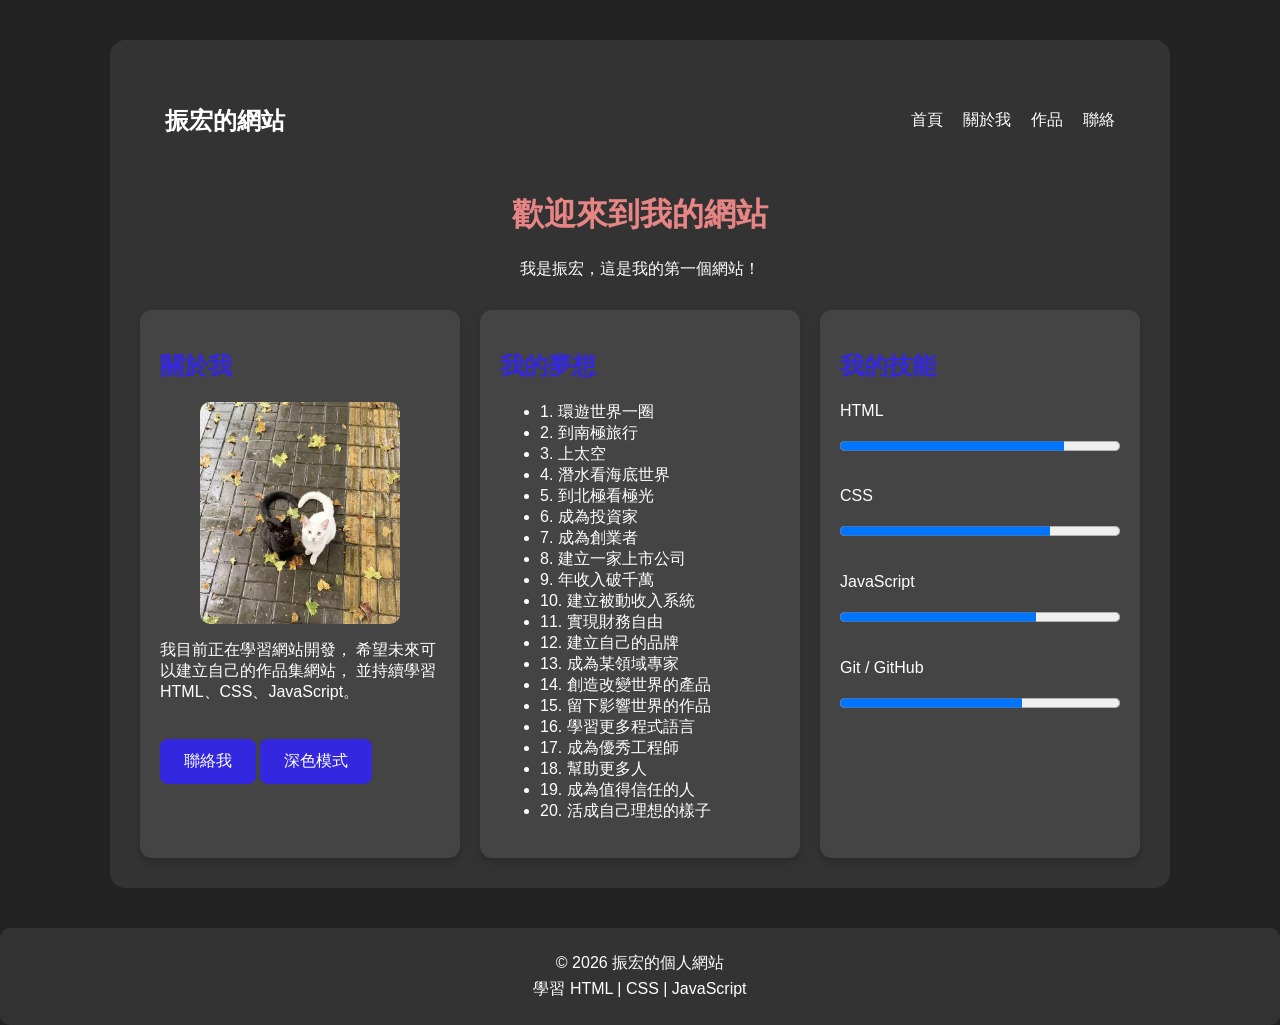
==== index.html @ 37f0db19 "更新網站內容" ====
<!DOCTYPE html>
<html lang="zh-Hant">

<head>

    <meta charset="UTF-8">

    <meta name="description" content="振宏的個人網站，介紹我的學習歷程、作品與程式設計學習方向。">

    <meta name="viewport" content="width=device-width, initial-scale=1.0">

    <title>振宏的個人網站</title>


    <link rel="stylesheet" href="css/style.css">

    <link rel="icon" href="images/adobe.jpg">


</head>


<body class="dark">


<div class="page">


    <!-- 網站上方區域 -->

    <header>


        <nav class="navbar">


            <h2>
                振宏的網站
            </h2>



            <ul>

                <li>
                  <a href="#home">
                        首頁
                    </a>
                </li>


                <li>
                    <a href="about.html">
                        關於我
                    </a>
                </li>


                <li>
                    <a href="projects.html">
                        作品
                    </a>
                </li>


                <li>
                    <a href="contact.html">
                        聯絡
                    </a>
                </li>


            </ul>


        </nav>


    </header>




    <!-- 網站主要內容 -->


    <main>


        <h1 id="home">
            歡迎來到我的網站
        </h1>



        <p class="intro">
            我是振宏，這是我的第一個網站！
        </p>





        <div class="container">



            <!-- 關於我 -->


            <section class="card">


                <h2>
                    關於我
                </h2>



                <img 
                id="profileImg"
                src="images/profile.jpg"
                alt="振宏的照片">



                <p>

                    我目前正在學習網站開發，
                    希望未來可以建立自己的作品集網站，
                    並持續學習 HTML、CSS、JavaScript。

                </p>




                <button id="contactBtn">

                    聯絡我

                </button>



                <button id="darkBtn">

                    深色模式

                </button>



            </section>







            <!-- 我的夢想 -->


            <section class="card">


                <h2>
                    我的夢想
                </h2>



                <ul>


                    <li>1. 環遊世界一圈</li>

                    <li>2. 到南極旅行</li>

                    <li>3. 上太空</li>

                    <li>4. 潛水看海底世界</li>

                    <li>5. 到北極看極光</li>

                    <li>6. 成為投資家</li>

                    <li>7. 成為創業者</li>

                    <li>8. 建立一家上市公司</li>

                    <li>9. 年收入破千萬</li>

                    <li>10. 建立被動收入系統</li>

                    <li>11. 實現財務自由</li>

                    <li>12. 建立自己的品牌</li>

                    <li>13. 成為某領域專家</li>

                    <li>14. 創造改變世界的產品</li>

                    <li>15. 留下影響世界的作品</li>

                    <li>16. 學習更多程式語言</li>

                    <li>17. 成為優秀工程師</li>

                    <li>18. 幫助更多人</li>

                    <li>19. 成為值得信任的人</li>

                    <li>20. 活成自己理想的樣子</li>


                </ul>


            </section>

            <section class="card">

             <h2>我的技能</h2>

             <p>HTML</p>
              <progress value="80" max="100"></progress>

              <p>CSS</p>
              <progress value="75" max="100"></progress>

              <p>JavaScript</p>
             <progress value="70" max="100"></progress>

              <p>Git / GitHub</p>
              <progress value="65" max="100"></progress>

            </section>



        </div>


    </main>




</div>





<!-- 網站底部 -->


<footer>


    <p>
        © 2026 振宏的個人網站
    </p>


    <p>
        學習 HTML | CSS | JavaScript
    </p>


</footer>





<script src="js/script.js"></script>



</body>


</html>
---- css/style.css ----
html {

    scroll-behavior: smooth;

}


body {

    margin: 0;

    background-color: #13cbd8;

    font-family: Arial, sans-serif;

}


/* 外層容器 */

.page {

    width: 90%;

    max-width: 1000px;

    margin: 40px auto;

    background: white;

    padding: 30px;

    border-radius: 15px;

}



h1 {

    text-align: center;

    color: #e78585;

}



h2 {

    color: #3327df;

}



/* 左右排列 */

.container {

    display: flex;

    gap: 20px;

    margin-top: 30px;

}



/* 卡片 */

.card {

    flex: 1;

    background: #f5f5f5;

    padding: 20px;

    border-radius: 12px;

    box-shadow: 0 4px 10px rgba(0,0,0,0.2);

    transition: 0.3s;

}



.card:hover {

    transform: translateY(-8px);

    box-shadow: 0 8px 18px rgba(0,0,0,0.3);

}



/* 圖片 */

img {

    width: 200px;

    display: block;

    margin: auto;

    border-radius: 10px;


    opacity: 0;

    animation: fadeIn 1.5s forwards;

    transition: transform 0.3s;

}



img:hover {

    transform: scale(1.1);

}



/* 圖片淡入 */

@keyframes fadeIn {


    from {

        opacity: 0;

    }


    to {

        opacity: 1;

    }

}



/* 按鈕 */

button {

    margin-top: 20px;

    background: #3327df;

    color: white;

    border: none;

    padding: 12px 24px;

    border-radius: 8px;

    cursor: pointer;

    font-size: 16px;

}



button:hover {

    background: #241ab8;

}



.intro {

    text-align: center;

}



/* 深色模式 */

.dark {

    background-color: #222;

    color: white;

}



.dark .page {

    background-color: #333;

}



.dark .card {

    background-color: #444;

}



/* 導覽列 */

.navbar {

    position: sticky;

    top: 0;

    z-index: 1000;


    display: flex;

    justify-content: space-between;

    align-items: center;


    background-color: #333;

    padding: 15px 25px;

    border-radius: 10px;

}



.navbar h2 {

    color: white;

}



.navbar ul {

    display: flex;

    list-style: none;

    gap: 20px;

}



.navbar a {

    color: white;

    text-decoration: none;

}



.navbar a:hover {

    color: yellow;

}



/* 聯絡表單 */

.contact-form {

    display: flex;

    flex-direction: column;

}



.contact-form input,
.contact-form textarea {


    padding: 12px;

    margin-top: 8px;

    border-radius: 8px;

    border: 1px solid #ccc;

    font-size: 16px;

}



.contact-form textarea {

    height: 120px;

    resize: none;

}



.contact-form button {

    width: 120px;

}



/* Footer */

footer {

    text-align: center;

    margin-top: 40px;

    padding: 20px;

    background-color: #333;

    color: white;

    border-radius: 10px;

}



footer p {

    margin: 5px;

}



/* 手機版 */

@media (max-width:768px) {


    .container {

        flex-direction: column;

    }



    .navbar {

        flex-direction: column;

    }



    .navbar ul {

        flex-direction: column;

        padding: 0;

        text-align: center;

    }



    .page {

        width: 85%;

        padding: 20px;

    }



    img {

        width: 150px;

    }


}

section,
h1 {
    scroll-margin-top: 100px;
}

progress {
    width: 100%;
    height: 20px;
    margin-bottom: 15px;
}
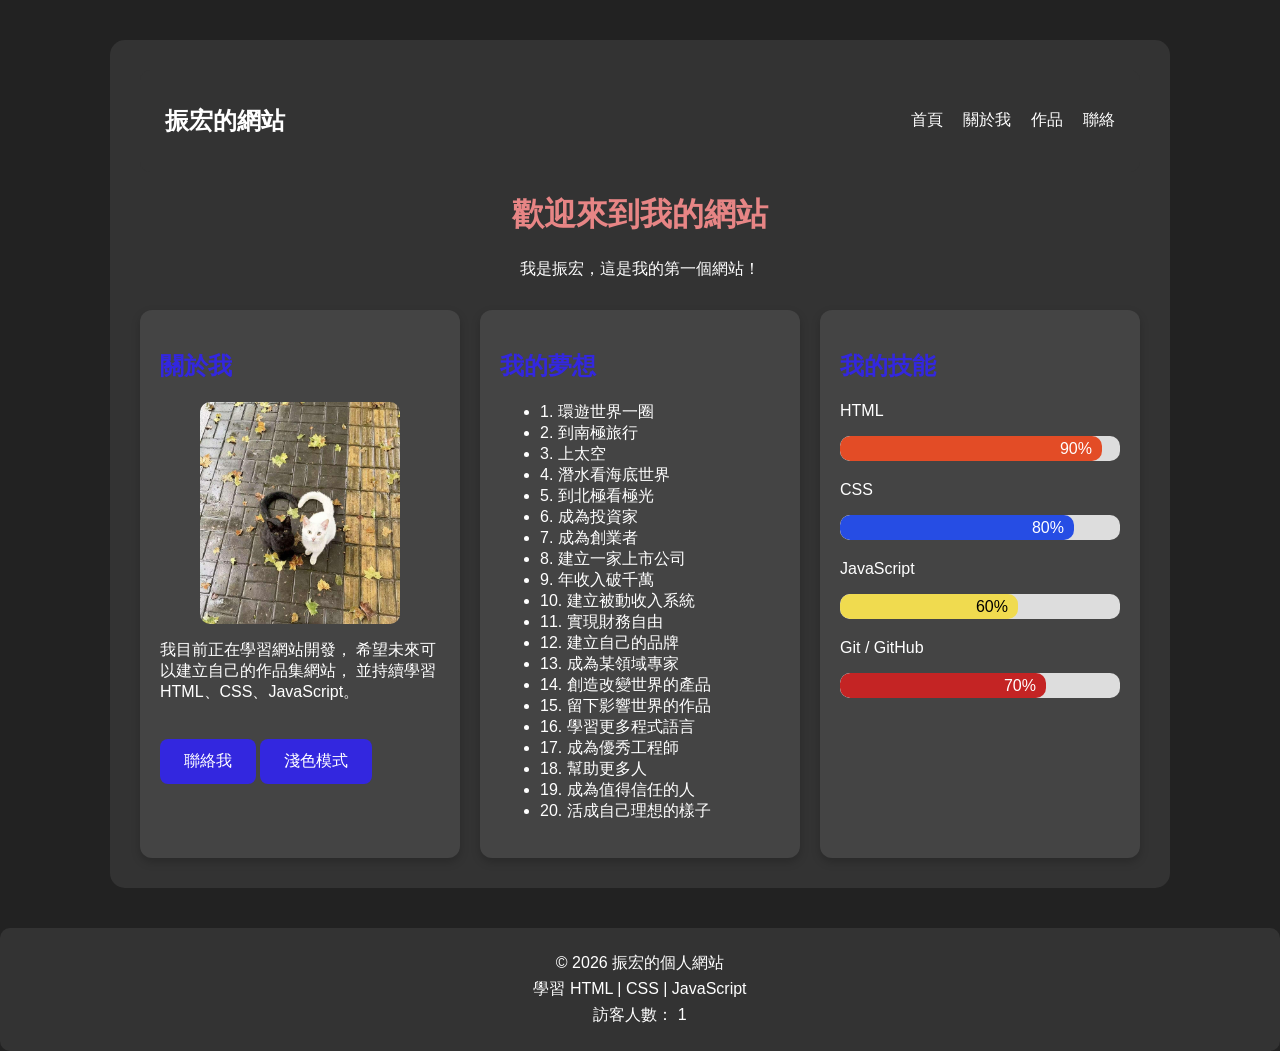
==== commit 58c94117: "新增訪客計數器" ====
--- a/index.html
+++ b/index.html
@@ -11,263 +11,362 @@
 
     <title>振宏的個人網站</title>
 
-
     <link rel="stylesheet" href="css/style.css">
 
     <link rel="icon" href="images/adobe.jpg">
 
-
 </head>
 
 
 <body class="dark">
 
 
+<!-- Loading -->
+
+<div id="loader">
+
+    <h2>
+        振宏的網站載入中...
+    </h2>
+
+</div>
+
+
+
 <div class="page">
 
 
-    <!-- 網站上方區域 -->
-
-    <header>
-
-
-        <nav class="navbar">
-
-
-            <h2>
-                振宏的網站
-            </h2>
-
-
-
-            <ul>
-
-                <li>
-                  <a href="#home">
-                        首頁
-                    </a>
-                </li>
-
-
-                <li>
-                    <a href="about.html">
-                        關於我
-                    </a>
-                </li>
-
-
-                <li>
-                    <a href="projects.html">
-                        作品
-                    </a>
-                </li>
-
-
-                <li>
-                    <a href="contact.html">
-                        聯絡
-                    </a>
-                </li>
-
-
-            </ul>
-
-
-        </nav>
-
-
-    </header>
-
-
-
-
-    <!-- 網站主要內容 -->
-
-
-    <main>
-
-
-        <h1 id="home">
-            歡迎來到我的網站
-        </h1>
-
-
-
-        <p class="intro">
-            我是振宏，這是我的第一個網站！
-        </p>
-
-
-
-
-
-        <div class="container">
-
-
-
-            <!-- 關於我 -->
-
-
-            <section class="card">
-
-
-                <h2>
-                    關於我
-                </h2>
-
-
-
-                <img 
-                id="profileImg"
-                src="images/profile.jpg"
-                alt="振宏的照片">
-
-
-
-                <p>
-
-                    我目前正在學習網站開發，
-                    希望未來可以建立自己的作品集網站，
-                    並持續學習 HTML、CSS、JavaScript。
-
-                </p>
-
-
-
-
-                <button id="contactBtn">
-
-                    聯絡我
-
-                </button>
-
-
-
-                <button id="darkBtn">
-
-                    深色模式
-
-                </button>
-
-
-
-            </section>
-
-
-
-
-
-
-
-            <!-- 我的夢想 -->
-
-
-            <section class="card">
-
-
-                <h2>
-                    我的夢想
-                </h2>
-
-
-
-                <ul>
-
-
-                    <li>1. 環遊世界一圈</li>
-
-                    <li>2. 到南極旅行</li>
-
-                    <li>3. 上太空</li>
-
-                    <li>4. 潛水看海底世界</li>
-
-                    <li>5. 到北極看極光</li>
-
-                    <li>6. 成為投資家</li>
-
-                    <li>7. 成為創業者</li>
-
-                    <li>8. 建立一家上市公司</li>
-
-                    <li>9. 年收入破千萬</li>
-
-                    <li>10. 建立被動收入系統</li>
-
-                    <li>11. 實現財務自由</li>
-
-                    <li>12. 建立自己的品牌</li>
-
-                    <li>13. 成為某領域專家</li>
-
-                    <li>14. 創造改變世界的產品</li>
-
-                    <li>15. 留下影響世界的作品</li>
-
-                    <li>16. 學習更多程式語言</li>
-
-                    <li>17. 成為優秀工程師</li>
-
-                    <li>18. 幫助更多人</li>
-
-                    <li>19. 成為值得信任的人</li>
-
-                    <li>20. 活成自己理想的樣子</li>
-
-
-                </ul>
-
-
-            </section>
-
-            <section class="card">
-
-             <h2>我的技能</h2>
-
-             <p>HTML</p>
-              <progress value="80" max="100"></progress>
-
-              <p>CSS</p>
-              <progress value="75" max="100"></progress>
-
-              <p>JavaScript</p>
-             <progress value="70" max="100"></progress>
-
-              <p>Git / GitHub</p>
-              <progress value="65" max="100"></progress>
-
-            </section>
-
-
-
-        </div>
-
-
-    </main>
-
-
-
-
-</div>
-
-
-
-
-
-<!-- 網站底部 -->
+
+<header>
+
+
+<nav class="navbar">
+
+
+<h2>
+振宏的網站
+</h2>
+
+
+
+<button id="menuBtn">
+☰
+</button>
+
+
+
+<ul id="navMenu">
+
+
+<li>
+<a href="index.html">
+首頁
+</a>
+</li>
+
+
+<li>
+<a href="about.html">
+關於我
+</a>
+</li>
+
+
+<li>
+<a href="projects.html">
+作品
+</a>
+</li>
+
+
+<li>
+<a href="contact.html">
+聯絡
+</a>
+</li>
+
+
+</ul>
+
+
+
+</nav>
+
+
+</header>
+
+
+
+
+
+<main>
+
+
+
+<h1 id="home">
+
+歡迎來到我的網站
+
+</h1>
+
+
+
+<p class="intro">
+
+我是振宏，這是我的第一個網站！
+
+</p>
+
+
+
+
+
+<div class="container">
+
+
+
+
+
+<section class="card reveal">
+
+
+<h2>
+關於我
+</h2>
+
+
+
+<img 
+id="profileImg"
+src="images/profile.jpg"
+alt="振宏的照片">
+
+
+
+<p>
+
+我目前正在學習網站開發，
+希望未來可以建立自己的作品集網站，
+並持續學習 HTML、CSS、JavaScript。
+
+</p>
+
+
+
+<button id="contactBtn">
+
+聯絡我
+
+</button>
+
+
+
+<button id="darkBtn">
+
+淺色模式
+
+</button>
+
+
+
+</section>
+
+
+
+
+
+
+
+<section class="card">
+
+
+<h2>
+我的夢想
+</h2>
+
+
+
+<ul>
+
+
+<li>1. 環遊世界一圈</li>
+
+<li>2. 到南極旅行</li>
+
+<li>3. 上太空</li>
+
+<li>4. 潛水看海底世界</li>
+
+<li>5. 到北極看極光</li>
+
+<li>6. 成為投資家</li>
+
+<li>7. 成為創業者</li>
+
+<li>8. 建立一家上市公司</li>
+
+<li>9. 年收入破千萬</li>
+
+<li>10. 建立被動收入系統</li>
+
+<li>11. 實現財務自由</li>
+
+<li>12. 建立自己的品牌</li>
+
+<li>13. 成為某領域專家</li>
+
+<li>14. 創造改變世界的產品</li>
+
+<li>15. 留下影響世界的作品</li>
+
+<li>16. 學習更多程式語言</li>
+
+<li>17. 成為優秀工程師</li>
+
+<li>18. 幫助更多人</li>
+
+<li>19. 成為值得信任的人</li>
+
+<li>20. 活成自己理想的樣子</li>
+
+
+</ul>
+
+
+</section>
+
+
+
+
+
+
+
+<section class="card skills">
+
+
+<h2>
+我的技能
+</h2>
+
+
+
+<p>
+HTML
+</p>
+
+
+<div class="skill-bar">
+
+    <div class="skill html">
+
+        90%
+
+    </div>
+
+</div>
+
+
+
+
+
+<p>
+CSS
+</p>
+
+
+<div class="skill-bar">
+
+    <div class="skill css">
+
+        80%
+
+    </div>
+
+</div>
+
+
+
+
+
+<p>
+JavaScript
+</p>
+
+
+<div class="skill-bar">
+
+    <div class="skill javascript">
+
+        60%
+
+    </div>
+
+</div>
+
+
+
+
+
+
+<p>
+Git / GitHub
+</p>
+
+
+<div class="skill-bar">
+
+    <div class="skill git">
+
+        70%
+
+    </div>
+
+</div>
+
+
+
+</section>
+
+
+
+
+
+</div>
+
+
+
+</main>
+
+
+
+</div>
+
+
+
+
 
 
 <footer>
 
 
-    <p>
-        © 2026 振宏的個人網站
-    </p>
-
-
-    <p>
-        學習 HTML | CSS | JavaScript
-    </p>
+<p>
+© 2026 振宏的個人網站
+</p>
+
+
+<p>
+學習 HTML | CSS | JavaScript
+</p>
+
+<p>
+
+訪客人數：
+
+<span id="visitorCount">
+0
+</span>
+
+</p>
 
 
 </footer>
@@ -276,10 +375,19 @@
 
 
 
+<button id="topBtn">
+
+↑
+
+</button>
+
+
+
+
+
 <script src="js/script.js"></script>
 
 
-
 </body>
 
 
--- a/css/style.css
+++ b/css/style.css
@@ -422,4 +422,216 @@
     width: 100%;
     height: 20px;
     margin-bottom: 15px;
+}
+
+.project-image {
+    width: 100%;
+    border-radius: 10px;
+    margin-bottom: 15px;
+}
+
+.skill-bar {
+
+    width: 100%;
+
+    background-color: #ddd;
+
+    border-radius: 10px;
+
+    overflow: hidden;
+
+    margin-bottom: 20px;
+
+}
+
+
+
+.skill {
+
+    height: 25px;
+
+    line-height: 25px;
+
+    color: white;
+
+    text-align: right;
+
+    padding-right: 10px;
+
+    border-radius: 10px;
+
+}
+
+
+
+.html {
+
+    width: 90%;
+
+    background-color: #e34c26;
+
+}
+
+
+
+.css {
+
+    width: 80%;
+
+    background-color: #264de4;
+
+}
+
+
+
+.javascript {
+
+    width: 60%;
+
+    background-color: #f0db4f;
+
+    color: black;
+
+}
+
+
+
+.git {
+
+    width: 70%;
+
+    background-color: #c42424;
+
+}
+
+#topBtn {
+
+    position: fixed;
+
+    bottom: 30px;
+
+    right: 30px;
+
+    width: 50px;
+
+    height: 50px;
+
+    border-radius: 50%;
+
+    background-color: #3327df;
+
+    color: white;
+
+    border: none;
+
+    font-size: 24px;
+
+    cursor: pointer;
+
+    display: none;
+
+}
+
+
+
+#topBtn:hover {
+
+    background-color: #df5151;
+
+}
+#loader {
+
+    position: fixed;
+
+    width: 100%;
+
+    height: 100%;
+
+    background-color: #222;
+
+    color:white;
+
+    display:flex;
+
+    justify-content:center;
+
+    align-items:center;
+
+    z-index:9999;
+
+    font-size:24px;
+
+}
+#menuBtn {
+
+    display:none;
+
+    font-size:25px;
+
+}
+
+/* 漢堡選單按鈕 */
+#menuBtn {
+
+    display: none;
+
+    background: none;
+
+    border: none;
+
+    color: white;
+
+    font-size: 30px;
+
+    cursor: pointer;
+
+}
+/* 作品分類 */
+
+
+.filter {
+
+    text-align:center;
+
+    margin:30px;
+
+}
+
+
+
+.filterBtn {
+
+    margin:5px;
+
+}
+
+
+
+.tag {
+
+    color:#777;
+
+    font-size:14px;
+
+}
+.project-buttons {
+
+    margin-top:20px;
+
+}
+
+
+
+.project-buttons a {
+
+    text-decoration:none;
+
+}
+
+
+
+.project-buttons button {
+
+    margin:5px;
+
 }
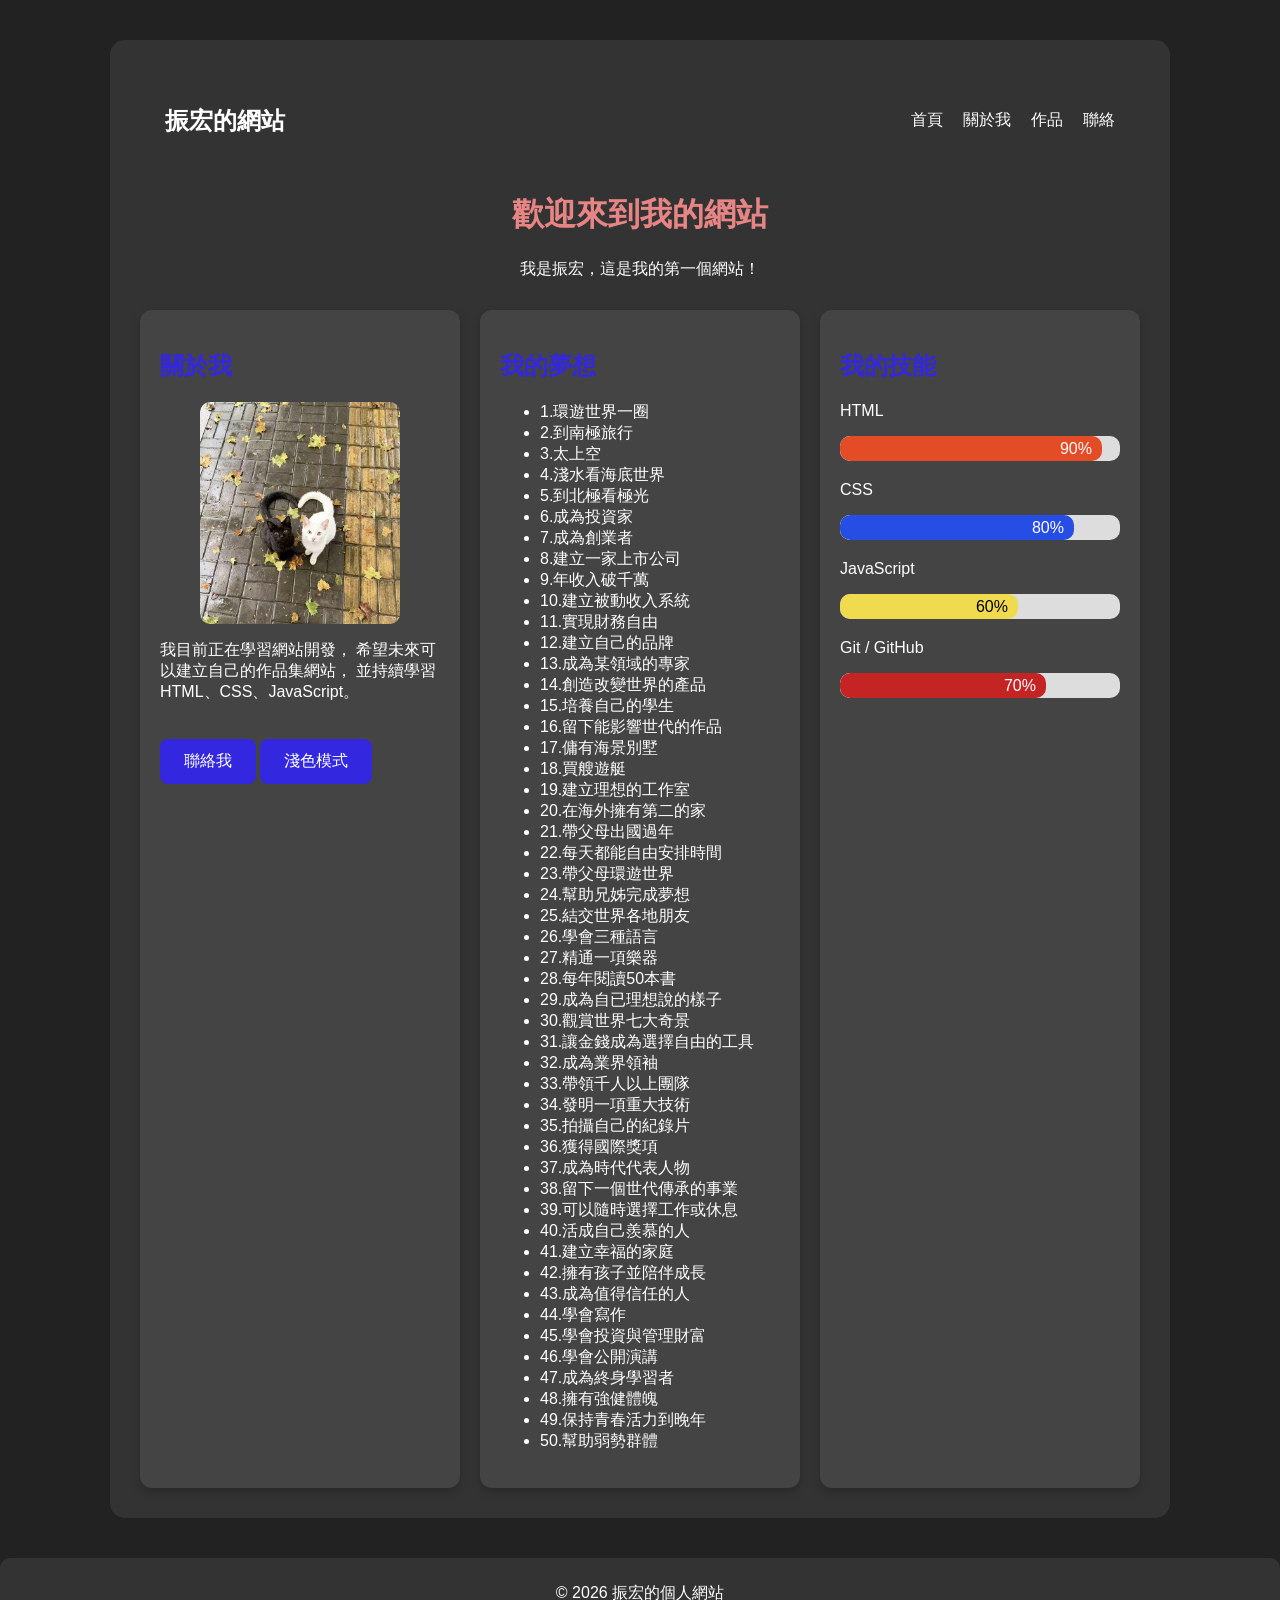
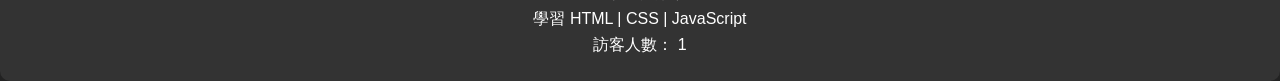
==== commit 4114f38c: "更新網站內容" ====
--- a/index.html
+++ b/index.html
@@ -7,6 +7,27 @@
 
     <meta name="description" content="振宏的個人網站，介紹我的學習歷程、作品與程式設計學習方向。">
 
+    <meta name="author" content="振宏">
+
+    <meta property="og:locale" content="zh_TW">
+
+    <meta property="og:title" content="振宏的個人網站">
+
+    <meta name="description" content="振宏的個人網站，介紹我的學習歷程、作品與程式設計學習方向。">
+
+
+    <meta name="author" content="振宏">
+
+    <meta property="og:locale" content="zh_TW">
+
+    <meta property="og:description" content="振宏的網站作品集，展示我的學習歷程與開發作品。">
+
+
+    <meta property="og:image" content="https://hung820416.github.io/my-first-website/images/profile.jpg">
+
+
+    <meta property="og:type" content="website">
+
     <meta name="viewport" content="width=device-width, initial-scale=1.0">
 
     <title>振宏的個人網站</title>
@@ -15,8 +36,45 @@
 
     <link rel="icon" href="images/adobe.jpg">
 
+<head>
+
+<meta charset="UTF-8">
+
+
+<meta name="description" content="振宏的個人網站，介紹我的學習歷程、作品與程式設計學習方向。">
+
+
+<meta name="author" content="振宏">
+
+
+<meta name="viewport" content="width=device-width, initial-scale=1.0">
+
+
+<meta property="og:title" content="振宏的個人網站">
+
+
+<meta property="og:description" content="振宏的網站作品集，展示我的學習歷程與開發作品。">
+
+
+<meta property="og:image" content="https://hung820416.github.io/my-first-website/images/profile.jpg">
+
+
+<meta property="og:type" content="website">
+
+
+<meta property="og:locale" content="zh_TW">
+
+
+<title>振宏的個人網站</title>
+
+
+<link rel="stylesheet" href="css/style.css">
+
+
+<link rel="icon" href="images/adobe.jpg">
+
+
 </head>
-
 
 <body class="dark">
 
@@ -188,47 +246,56 @@
 
 <ul>
 
-
-<li>1. 環遊世界一圈</li>
-
-<li>2. 到南極旅行</li>
-
-<li>3. 上太空</li>
-
-<li>4. 潛水看海底世界</li>
-
-<li>5. 到北極看極光</li>
-
-<li>6. 成為投資家</li>
-
-<li>7. 成為創業者</li>
-
-<li>8. 建立一家上市公司</li>
-
-<li>9. 年收入破千萬</li>
-
-<li>10. 建立被動收入系統</li>
-
-<li>11. 實現財務自由</li>
-
-<li>12. 建立自己的品牌</li>
-
-<li>13. 成為某領域專家</li>
-
-<li>14. 創造改變世界的產品</li>
-
-<li>15. 留下影響世界的作品</li>
-
-<li>16. 學習更多程式語言</li>
-
-<li>17. 成為優秀工程師</li>
-
-<li>18. 幫助更多人</li>
-
-<li>19. 成為值得信任的人</li>
-
-<li>20. 活成自己理想的樣子</li>
-
+<li>1.環遊世界一圈</li>
+<li>2.到南極旅行</li>
+<li>3.太上空</li>
+<li>4.淺水看海底世界</li>
+<li>5.到北極看極光</li>
+<li>6.成為投資家</li>
+<li>7.成為創業者</li>
+<li>8.建立一家上市公司</li>
+<li>9.年收入破千萬</li>
+<li>10.建立被動收入系統</li>
+<li>11.實現財務自由</li>
+<li>12.建立自己的品牌</li>
+<li>13.成為某領域的專家</li>
+<li>14.創造改變世界的產品</li>
+<li>15.培養自己的學生</li>
+<li>16.留下能影響世代的作品</li>
+<li>17.傭有海景別墅</li>
+<li>18.買艘遊艇</li>
+<li>19.建立理想的工作室</li>
+<li>20.在海外擁有第二的家</li>
+<li>21.帶父母出國過年</li>
+<li>22.每天都能自由安排時間</li>
+<li>23.帶父母環遊世界</li>
+<li>24.幫助兄姊完成夢想</li>
+<li>25.結交世界各地朋友</li>
+<li>26.學會三種語言</li>
+<li>27.精通一項樂器</li>
+<li>28.每年閱讀50本書</li>
+<li>29.成為自已理想說的樣子</li>
+<li>30.觀賞世界七大奇景</li>
+<li>31.讓金錢成為選擇自由的工具</li>
+<li>32.成為業界領袖</li>
+<li>33.帶領千人以上團隊</li>
+<li>34.發明一項重大技術</li>
+<li>35.拍攝自己的紀錄片</li>
+<li>36.獲得國際獎項</li>
+<li>37.成為時代代表人物</li>
+<li>38.留下一個世代傳承的事業</li>
+<li>39.可以隨時選擇工作或休息</li>
+<li>40.活成自己羨慕的人</li>
+<li>41.建立幸福的家庭</li>
+<li>42.擁有孩子並陪伴成長</li>
+<li>43.成為值得信任的人</li>
+<li>44.學會寫作</li>
+<li>45.學會投資與管理財富</li>
+<li>46.學會公開演講</li>
+<li>47.成為終身學習者</li>
+<li>48.擁有強健體魄</li>
+<li>49.保持青春活力到晚年</li>
+<li>50.幫助弱勢群體</li>
 
 </ul>
 
--- a/css/style.css
+++ b/css/style.css
@@ -634,4 +634,27 @@
 
     margin:5px;
 
+}
+.search-box {
+
+    text-align:center;
+
+    margin:30px;
+
+}
+
+
+
+#searchInput {
+
+    width:60%;
+
+    padding:12px;
+
+    border-radius:10px;
+
+    border:1px solid #ccc;
+
+    font-size:16px;
+
 }
--- a/css/style.css
+++ b/css/style.css
@@ -634,4 +634,27 @@
 
     margin:5px;
 
+}
+.search-box {
+
+    text-align:center;
+
+    margin:30px;
+
+}
+
+
+
+#searchInput {
+
+    width:60%;
+
+    padding:12px;
+
+    border-radius:10px;
+
+    border:1px solid #ccc;
+
+    font-size:16px;
+
 }
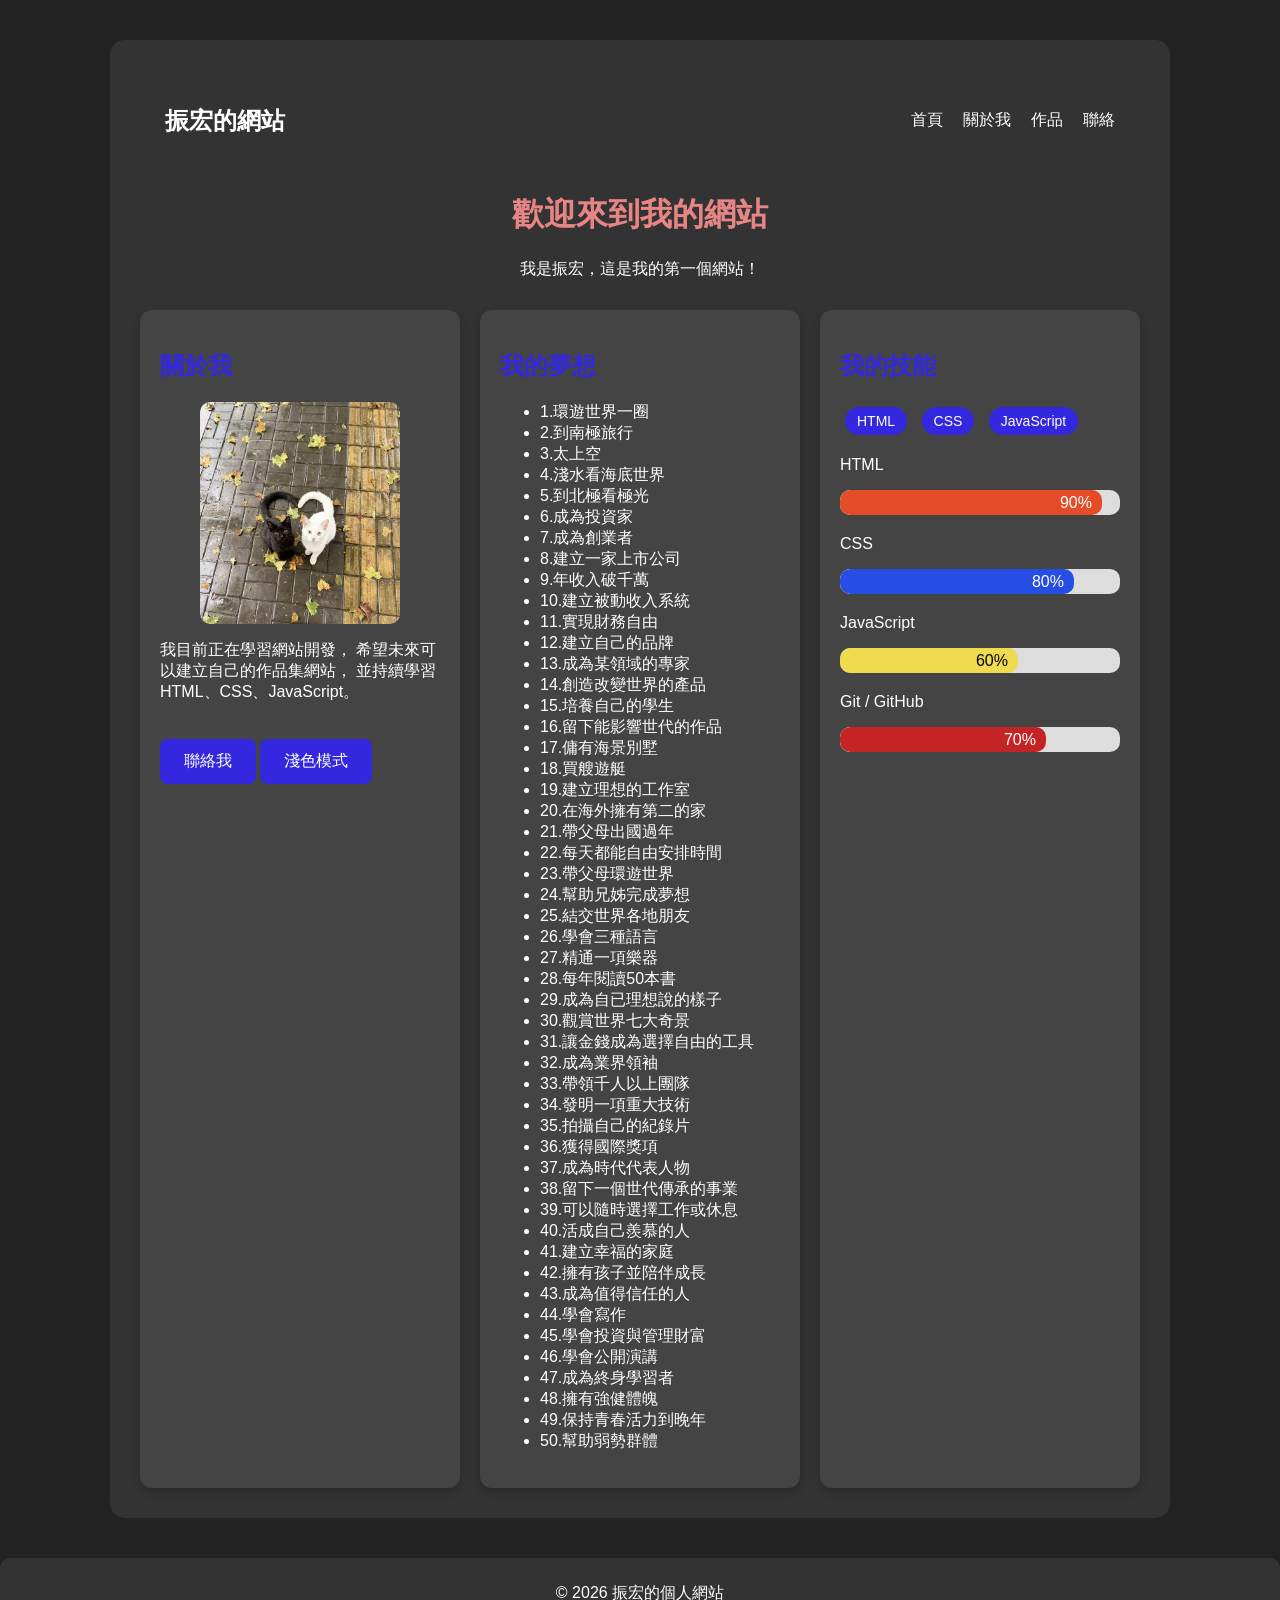
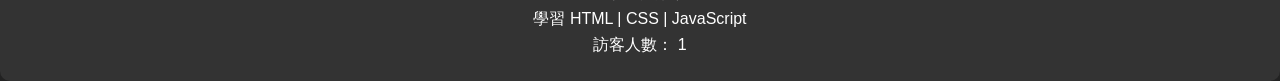
==== commit 665337d9: "新增作品展示區與圖片放大功能" ====
--- a/index.html
+++ b/index.html
@@ -161,9 +161,7 @@
 
 
 
-<h1 id="home">
-
-歡迎來到我的網站
+<h1 id="typing">
 
 </h1>
 
@@ -315,7 +313,11 @@
 我的技能
 </h2>
 
-
+<div class="tags">
+    <span>HTML</span>
+    <span>CSS</span>
+    <span>JavaScript</span>
+</div>
 
 <p>
 HTML
--- a/css/style.css
+++ b/css/style.css
@@ -657,4 +657,125 @@
 
     font-size:16px;
 
+}
+/* 滾動動畫 */
+
+
+.reveal{
+
+
+opacity:0;
+
+transform:translateY(50px);
+
+transition:1s;
+
+
+}
+
+
+
+.reveal.active{
+
+
+opacity:1;
+
+transform:translateY(0);
+
+
+}
+button{
+
+position:relative;
+
+overflow:hidden;
+
+}
+
+
+
+button::after{
+
+
+content:"";
+
+
+position:absolute;
+
+
+width:0;
+
+
+height:0;
+
+
+background:white;
+
+
+border-radius:50%;
+
+
+transform:translate(-50%,-50%);
+
+
+
+transition:0.5s;
+
+
+}
+
+
+
+button:active::after{
+
+
+width:200px;
+
+
+height:200px;
+
+
+opacity:0;
+
+
+}
+.tags {
+    margin: 10px 0;
+}
+
+.tags span {
+    display: inline-block;
+    background: #3327df;
+    color: white;
+    padding: 6px 12px;
+    margin: 5px;
+    border-radius: 20px;
+    font-size: 14px;
+}
+#lightbox {
+
+    display: none;
+
+    position: fixed;
+
+    top: 0;
+    left: 0;
+
+    width: 100%;
+    height: 100%;
+
+    background: rgba(0,0,0,.8);
+
+    justify-content: center;
+    align-items: center;
+
+    z-index: 9999;
+}
+
+#lightbox img {
+
+    max-width: 90%;
+    max-height: 90%;
+
+    border-radius: 10px;
 }
--- a/css/style.css
+++ b/css/style.css
@@ -657,4 +657,125 @@
 
     font-size:16px;
 
+}
+/* 滾動動畫 */
+
+
+.reveal{
+
+
+opacity:0;
+
+transform:translateY(50px);
+
+transition:1s;
+
+
+}
+
+
+
+.reveal.active{
+
+
+opacity:1;
+
+transform:translateY(0);
+
+
+}
+button{
+
+position:relative;
+
+overflow:hidden;
+
+}
+
+
+
+button::after{
+
+
+content:"";
+
+
+position:absolute;
+
+
+width:0;
+
+
+height:0;
+
+
+background:white;
+
+
+border-radius:50%;
+
+
+transform:translate(-50%,-50%);
+
+
+
+transition:0.5s;
+
+
+}
+
+
+
+button:active::after{
+
+
+width:200px;
+
+
+height:200px;
+
+
+opacity:0;
+
+
+}
+.tags {
+    margin: 10px 0;
+}
+
+.tags span {
+    display: inline-block;
+    background: #3327df;
+    color: white;
+    padding: 6px 12px;
+    margin: 5px;
+    border-radius: 20px;
+    font-size: 14px;
+}
+#lightbox {
+
+    display: none;
+
+    position: fixed;
+
+    top: 0;
+    left: 0;
+
+    width: 100%;
+    height: 100%;
+
+    background: rgba(0,0,0,.8);
+
+    justify-content: center;
+    align-items: center;
+
+    z-index: 9999;
+}
+
+#lightbox img {
+
+    max-width: 90%;
+    max-height: 90%;
+
+    border-radius: 10px;
 }
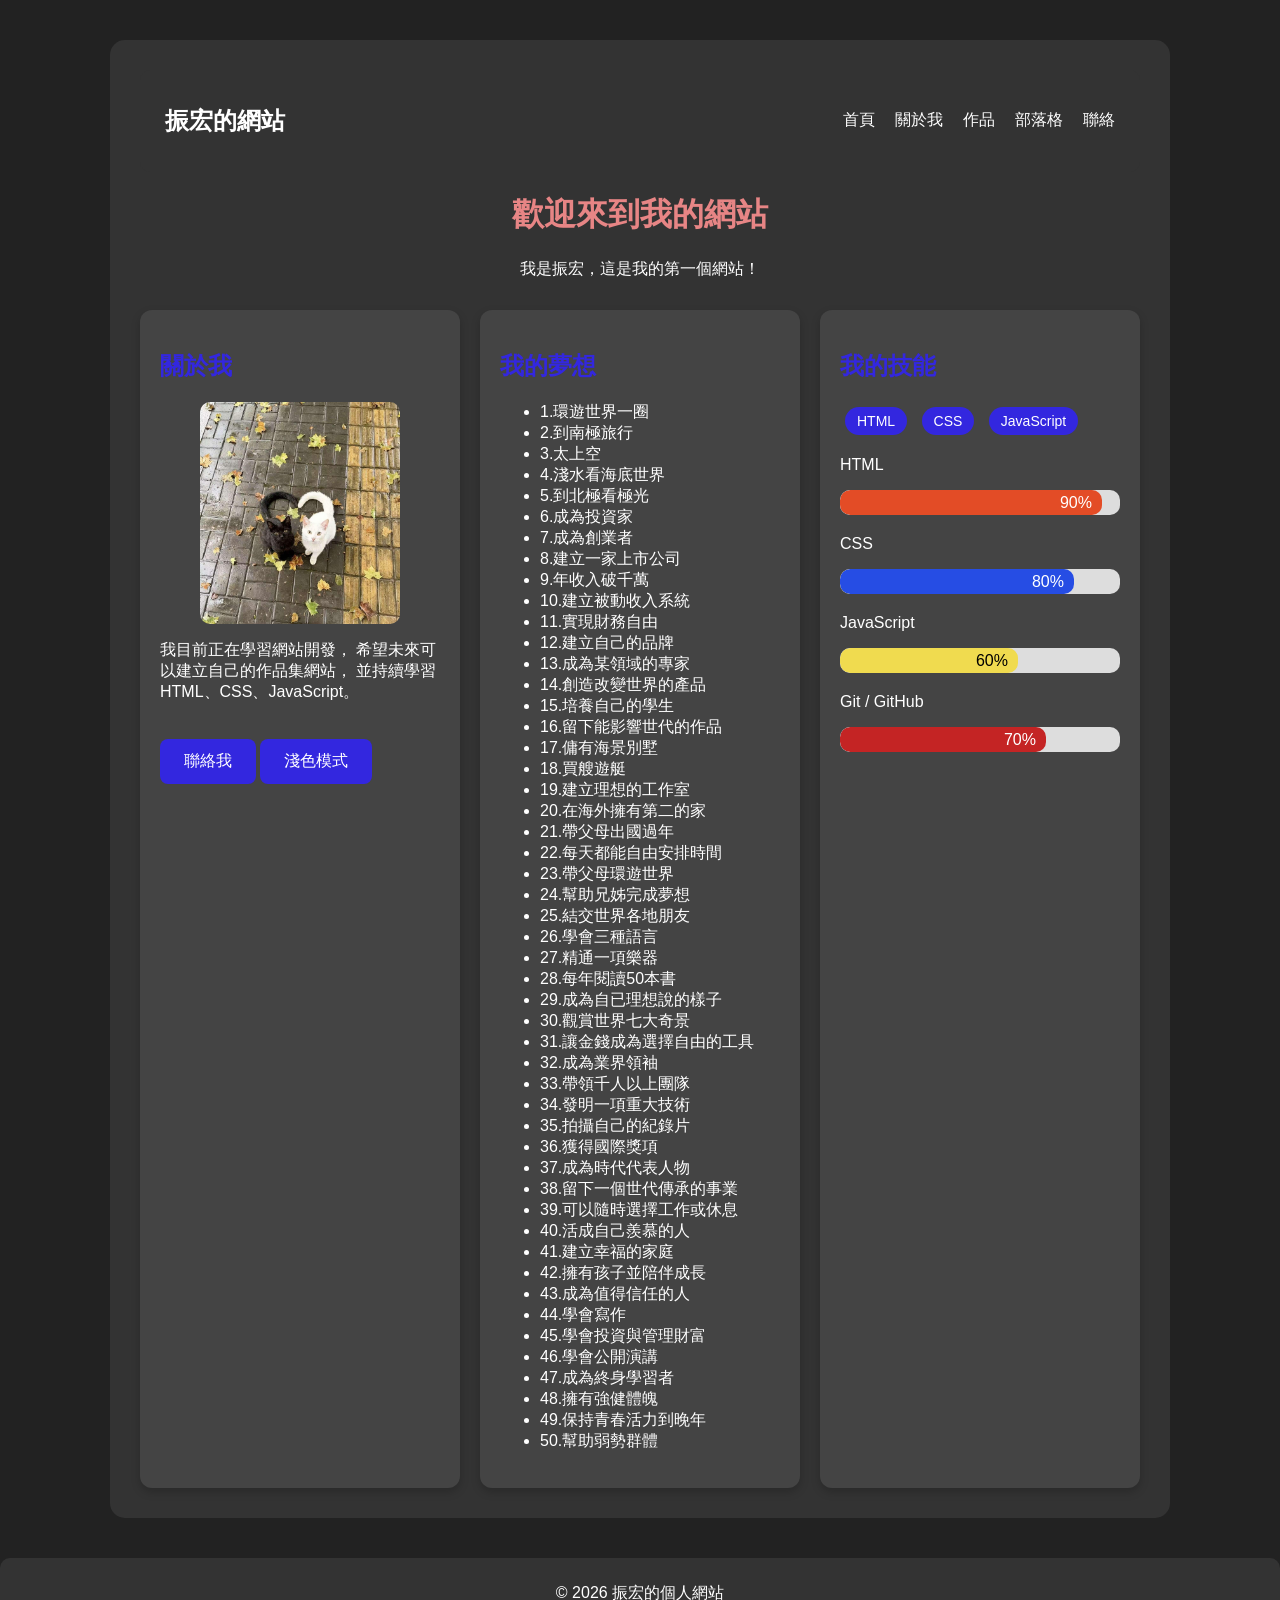
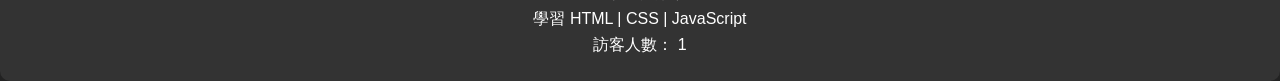
==== commit 7037bffe: "refactor: split javascript modules" ====
--- a/index.html
+++ b/index.html
@@ -136,6 +136,11 @@
 </a>
 </li>
 
+<li>
+<a href="blog.html">
+部落格
+</a>
+</li>
 
 <li>
 <a href="contact.html">
@@ -456,6 +461,15 @@
 
 <script src="js/script.js"></script>
 
+<script src="js/darkMode.js"></script>
+
+<script src="js/menu.js"></script>
+
+<script src="js/visitor.js"></script>
+
+<script src="js/projects.js"></script>
+
+<script src="js/animation.js"></script>
 
 </body>
 
--- a/css/style.css
+++ b/css/style.css
@@ -563,30 +563,19 @@
 
 }
 #menuBtn {
-
     display:none;
-
-    font-size:25px;
-
 }
 
 /* 漢堡選單按鈕 */
-#menuBtn {
-
-    display: none;
-
-    background: none;
-
-    border: none;
-
-    color: white;
-
-    font-size: 30px;
-
-    cursor: pointer;
-
-}
-/* 作品分類 */
+@media(max-width:768px){
+
+    #menuBtn{
+
+        display:block;
+
+    }
+
+}/* 作品分類 */
 
 
 .filter {
--- a/css/style.css
+++ b/css/style.css
@@ -563,30 +563,19 @@
 
 }
 #menuBtn {
-
     display:none;
-
-    font-size:25px;
-
 }
 
 /* 漢堡選單按鈕 */
-#menuBtn {
-
-    display: none;
-
-    background: none;
-
-    border: none;
-
-    color: white;
-
-    font-size: 30px;
-
-    cursor: pointer;
-
-}
-/* 作品分類 */
+@media(max-width:768px){
+
+    #menuBtn{
+
+        display:block;
+
+    }
+
+}/* 作品分類 */
 
 
 .filter {
